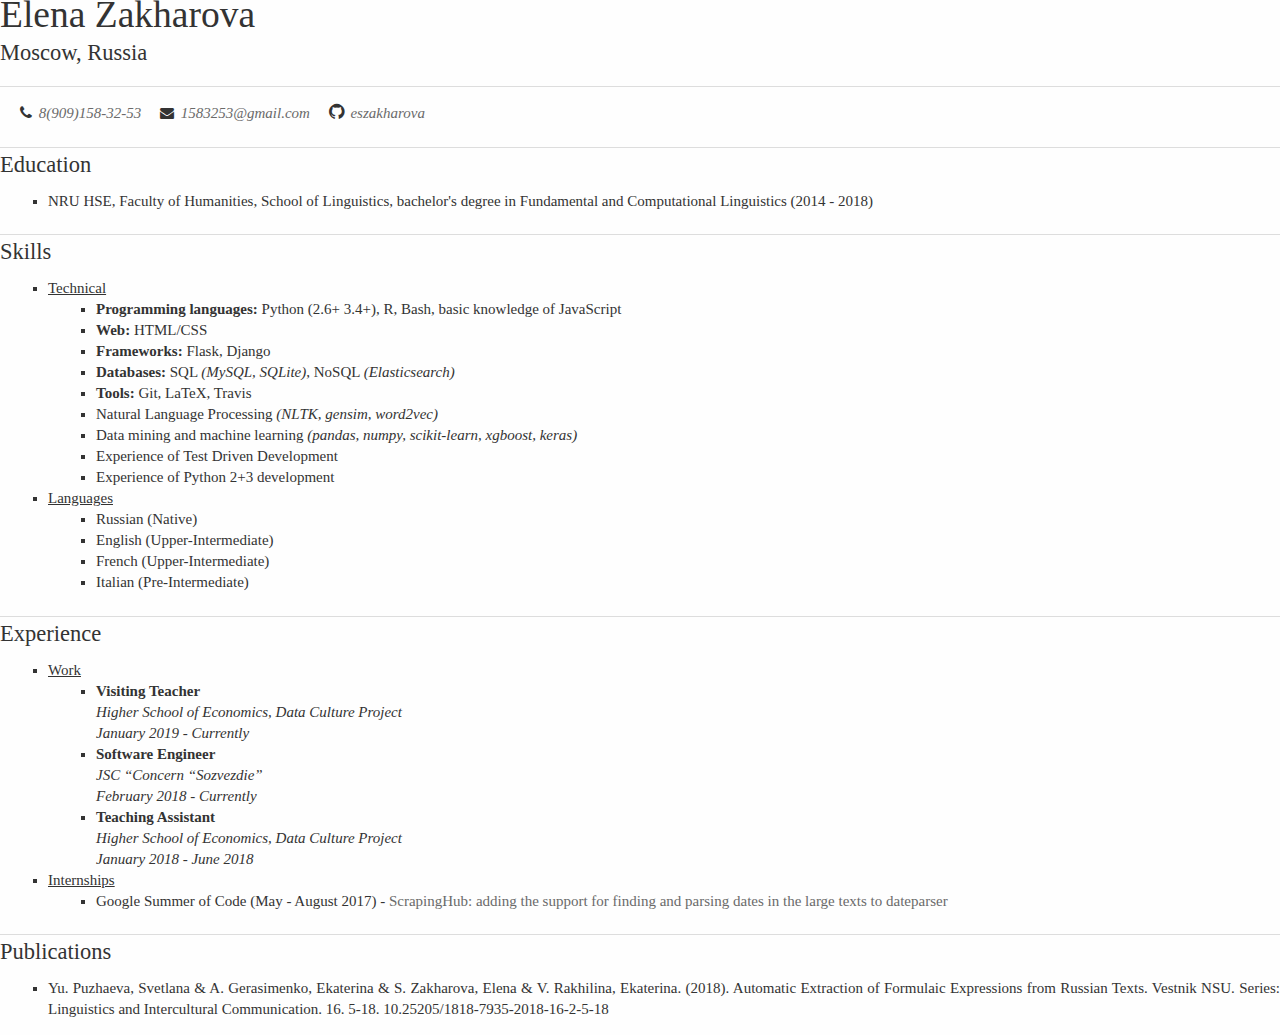
==== for_pdf/cv_en.html @ 2a79f23a "cv pdf icons" ====
<!doctype html>
<html>
<head>
<meta charset='UTF-8'><meta name='viewport' content='width=device-width initial-scale=1'>

 <link rel="stylesheet" href="whitey_custom2.css">
    <link rel="stylesheet" href="https://cdnjs.cloudflare.com/ajax/libs/font-awesome/4.7.0/css/font-awesome.min.css">
<title>Elena Zakharova</title></head>
<body><h1>Elena Zakharova</h1>
<h2>Moscow, Russia</h2>
<hr/>
<p><span style='padding-left:20px;'><i class="fa fa-phone" aria-hidden="true"
                                       style="padding-right:3px; font-size:15px;"></i>
        <em>8(909)158-32-53</em> </span>
    <span style='padding-left:15px;'><i class="fa fa-envelope" aria-hidden="true"
                                        style="padding-right:3px; font-size:14px;"></i>
        <em><a href='mailto:1583253@gmail.com' target='_blank' >1583253@gmail.com</a></em> </span>
    <span style='padding-left:15px;'><i class="fa fa-github" aria-hidden="true"
                                        style="padding-right:3px; font-size:18px;"></i>
        <em><a href='https://github.com/eszakharova' target='_blank' >eszakharova</a></em></span></p>
<hr/>
<h2>Education</h2>
<ul><li>
NRU HSE, Faculty of Humanities, School of Linguistics, bachelor's degree in Fundamental and Computational Linguistics (2014 - 2018)</li>
</ul>
<hr/>
<h2>Skills</h2>
<ul>

    <li>
        <u>Technical</u><ul>
        <li>
            <b>Programming languages:</b> Python (2.6+ 3.4+), R, Bash, basic knowledge of JavaScript</li>
        <li>
            <b>Web:</b> HTML/CSS</li>
        <li>
            <b>Frameworks:</b> Flask, Django</li>
        <li>
            <b>Databases:</b> SQL <i>(MySQL, SQLite)</i>, NoSQL <i>(Elasticsearch)</i></li>
        <li>
            <b>Tools:</b> Git, LaTeX, Travis</li>
        <li>
            Natural Language Processing <i>(NLTK, gensim, word2vec)</i></li>
        <li>
            Data mining and machine learning
            <i>(pandas, numpy, scikit-learn, xgboost, keras)</i></li>
        <li>
            Experience of Test Driven Development</li>
        <li>
            Experience of Python 2+3 development</li>
        <!--<li>-->
            <!--Knowledge of classic algorithms and data structures</li>-->
    </ul>
    </li>
    <!--<li><u>Linguistic research</u>-->
        <!--<ul><li>fieldwork with native speakers</li>-->
            <!--<li></li>-->
            <!--<li>-->
                <!--French (Upper-Intermediate)</li>-->
            <!--<li>-->
                <!--Italian (Pre-Intermediate)</li>-->
        <!--</ul>-->
    <!--</li>-->
    <li><u>Languages</u>
        <ul><li>
            Russian (Native)</li>
            <li>
                English (Upper-Intermediate)</li>
            <li>
                French (Upper-Intermediate)</li>
            <li>
                Italian (Pre-Intermediate)</li>
        </ul>
    </li>

</ul>
<hr/>
<h2>Experience</h2>
<ul>
    <li><u>Work</u><ul>
        <li><b>Visiting Teacher</b><br>
            <i>Higher School of Economics, Data Culture Project</i> <br>
            <i>January 2019 - Currently</i></li>
        <li><b>Software Engineer</b><br>
            <i>JSC “Concern “Sozvezdie”</i><br>
            <i>February 2018 - Currently</i></li>
        <li><b>Teaching Assistant</b><br>
            <i>Higher School of Economics, Data Culture Project</i> <br>
            <i>January 2018 - June 2018</i></li>
    </ul>
    </li>
<li><u>Internships</u><ul>
<li>
Google Summer of Code (May - August 2017) - <a href='https://summerofcode.withgoogle.com/archive/2017/projects/4851089862033408/' target='_blank'>ScrapingHub: adding the support for finding and parsing dates in the large texts to dateparser</a>
<span style='padding-left:3px;'></span></li>
</ul>
</li>
</ul>
<hr/>
<h2>Publications</h2>
    <ul><li>Yu. Puzhaeva, Svetlana & A. Gerasimenko, Ekaterina & S. Zakharova, Elena & V. Rakhilina, Ekaterina. (2018). Automatic Extraction of Formulaic Expressions from Russian Texts. Vestnik NSU. Series: Linguistics and Intercultural Communication. 16. 5-18. 10.25205/1818-7935-2018-16-2-5-18</li></ul>
<!--<h2>Research projects</h2>-->
<!--<ul><li>-->
    <!--<a href='https://github.com/eszakharova/Low-quality-Article-Detection-in-Wikipedia' target='_blank'>Low-quality article detection in Wikipedia for automatic filling of corpora of Minority languages of Russia</a> </li>-->
<!--<li>-->
    <!--<a href='https://github.com/eszakharova/TextPopularityEstimation' target='_blank'>Automatic social media text posts popularity estimation (prediction number of likes of the text posts</a> -->
<!--</li>-->
<!--</ul>-->
<!-- <hr />
<p><em><a href='https://ru.linkedin.com/in/%D0%B5%D0%BB%D0%B5%D0%BD%D0%B0-%D0%B7%D0%B0%D1%85%D0%B0%D1%80%D0%BE%D0%B2%D0%B0-b764a6aa' target='_blank' >https://ru.linkedin.com/in/елена-захарова-b764a6aa</a></em></p>
<p></p> -->
</body>
</html>
---- for_pdf/whitey_custom2.css ----
html {
	font-size: 15px;
}

html, body {
	margin: auto;
	background: #fefefe;
}
body {
	font-family: "Vollkorn", Palatino, Times;
	color: #333;
	line-height: 1.4;
	text-align: justify;
}
#write {
	max-width: 960px;
	margin: 0 auto;
	margin-bottom: 2em;
	line-height: 1.53;
	overflow-x: hidden;
}

#write>h2:first-child,
#write>h3:first-child,
#write>h4:first-child,
#write>p:first-child{
	margin-top: 1em;
}

/* Typography
-------------------------------------------------------- */

#write>h1:first-child,
h1 {
	margin-top: -0.3em;
	font-weight: normal;
	margin-bottom: -0.3em;
}

h1 {
	font-size:2.5em;
}

h2 {
	margin-top: -1em;
	font-weight: normal;
	margin-bottom: -0.2em;
}

h3 {
	font-weight: normal;
	font-style: italic;
	margin-top: -0.8em;
	margin-bottom: -0.3em;
    font-size: 1.1em;
}

h1, 
h2, 
h3{
	text-align: left;
}

/*h2:after{
	border-bottom: 1px solid #2f2f2f;
    content: '';
    width: 100px;
    display: block;
    margin: 0 auto;
    height: 1px;
}*/

h1+h2, h2+h3 {
	margin-top: 0.3em;
}

p,
.mathjax-block {
	margin-top: -0.5em;
	-webkit-hypens: auto;
	-moz-hypens: auto;
	hyphens: auto;
    text-align: left;
}
ul {
	list-style: square;
	padding-left: 3.2em;
}
ol {
	padding-left: 1.2em;
}
blockquote {
	margin-left: 1em;
	padding-left: 1em;
	border-left: 1px solid #ddd;
}
code,
pre {
	font-family: "Consolas", "Menlo", "Monaco", monospace, serif;
	font-size: .9em;
	background: white;
}
.md-fences{
	margin-left: 1em;
	padding-left: 1em;
	border: 1px solid #ddd;
	padding-bottom: 5px;
	padding-top: 5px;
	margin-bottom: 1.5em;
}

a {
	color: #6A6A6A;
	text-decoration: none;
}
a:hover {
	text-decoration: none;
}
a img {
	border: none;
}
h1 a,
h1 a:hover {
	color: #333;
	text-decoration: none;
}
hr {
	color: #ddd;
	height: 1px;
	margin: 1.5em 0;
	border-top: solid 1px #ddd;
	border-bottom: none;
	border-left: 0;
	border-right: 0;
}
em{
    color: #6A6A6A;
    text-decoration: none;
}
.md-table-edit {
	background: #ededed;
    padding-top: 3px;
}
table {
	margin-bottom: 1.333333rem
}
table th,
table td {
	padding: 8px;
	line-height: 1.333333rem;
	vertical-align: top;
	border-top: 1px solid #ddd
}
table th {
	font-weight: bold
}
table thead th {
	vertical-align: bottom
}
table caption+thead tr:first-child th,
table caption+thead tr:first-child td,
table colgroup+thead tr:first-child th,
table colgroup+thead tr:first-child td,
table thead:first-child tr:first-child th,
table thead:first-child tr:first-child td {
	border-top: 0
}
table tbody+tbody {
	border-top: 2px solid #ddd
}

.task-list{
	padding:0;
}

.task-list-item {
	padding-left: 1.6rem;
}

.task-list-item input:before {
	content: '\221A';
	display: inline-block;
	width: 1.33333333rem;
  	height: 1.6rem;
	vertical-align: middle;
	text-align: left;
	color: #ddd;
	background-color: #fefefe;
}

.task-list-item input:checked:before,
.task-list-item input[checked]:before{
	color: inherit;
}
.md-tag {
	color: inherit;
	font: inherit;
}
#write pre.md-meta-block {
	min-height: 35px;
	padding: 0.5em 1em;
}
#write pre.md-meta-block {
	white-space: pre;
	background: #f8f8f8;
	border: 0px;
	color: #999;
	border-left: 1000px #f8f8f8 solid;
	margin-left: -1000px;
	border-right: 1000px #f8f8f8 solid;
	margin-right: -1000px;
	margin-bottom: 2em;
	margin-top: -1.3333333333333rem;
	padding-top: 26px;
	padding-bottom: 10px;
	line-height: 1.8em;
	font-size: 0.9em;
	font-size: 0.76em;
	padding-left: 0;
}
.md-img-error.md-image>.md-meta{
	vertical-align: bottom;
}
#write>h5.md-focus:before {
	top: 2px;
}

.md-toc {
	margin-top: 40px;
}

.md-toc-content {
	padding-bottom: 20px;
}

.outline-expander:before {
	color: inherit;
	font-size: 14px;
	top: auto;
	content: "\f0da";
	font-family: FontAwesome;
}

.outline-expander:hover:before,
.outline-item-open>.outline-item>.outline-expander:before {
  	content: "\f0d7";
}

/** source code mode */
#typora-source {
	font-family: Courier, monospace;
    color: #6A6A6A;
}

.cm-s-typora-default .cm-header, 
.cm-s-typora-default .cm-property,
.CodeMirror.cm-s-typora-default div.CodeMirror-cursor {
	color: #428bca;
}

.cm-s-typora-default .cm-atom, .cm-s-typora-default .cm-number {
	color: #777777;
}
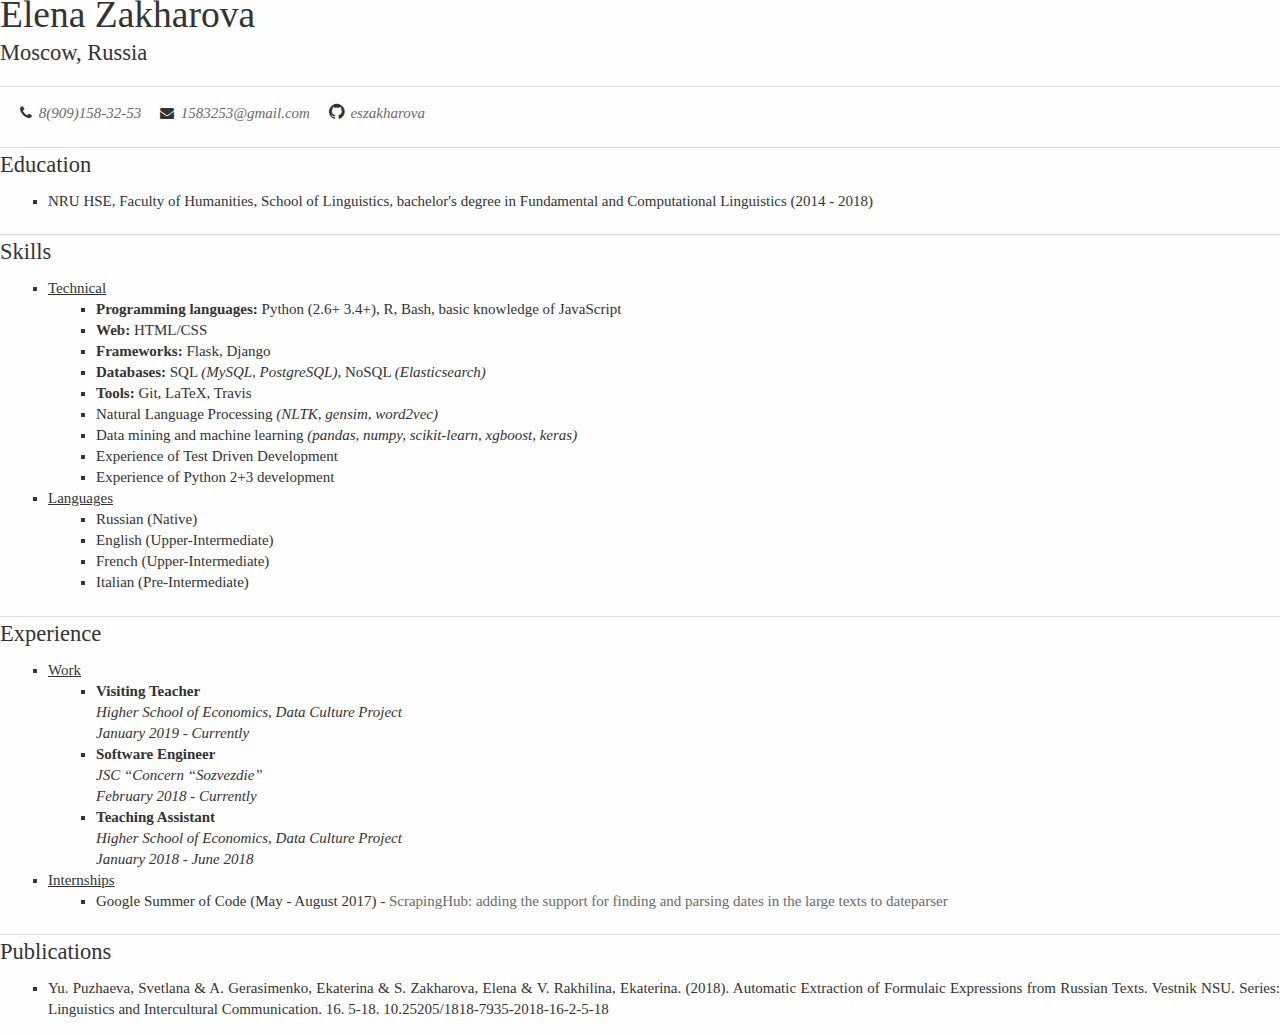
==== commit fba68e1c: "update pdf cv en" ====
--- a/for_pdf/cv_en.html
+++ b/for_pdf/cv_en.html
@@ -36,7 +36,7 @@
         <li>
             <b>Frameworks:</b> Flask, Django</li>
         <li>
-            <b>Databases:</b> SQL <i>(MySQL, SQLite)</i>, NoSQL <i>(Elasticsearch)</i></li>
+            <b>Databases:</b> SQL <i>(MySQL, PostgreSQL)</i>, NoSQL <i>(Elasticsearch)</i></li>
         <li>
             <b>Tools:</b> Git, LaTeX, Travis</li>
         <li>
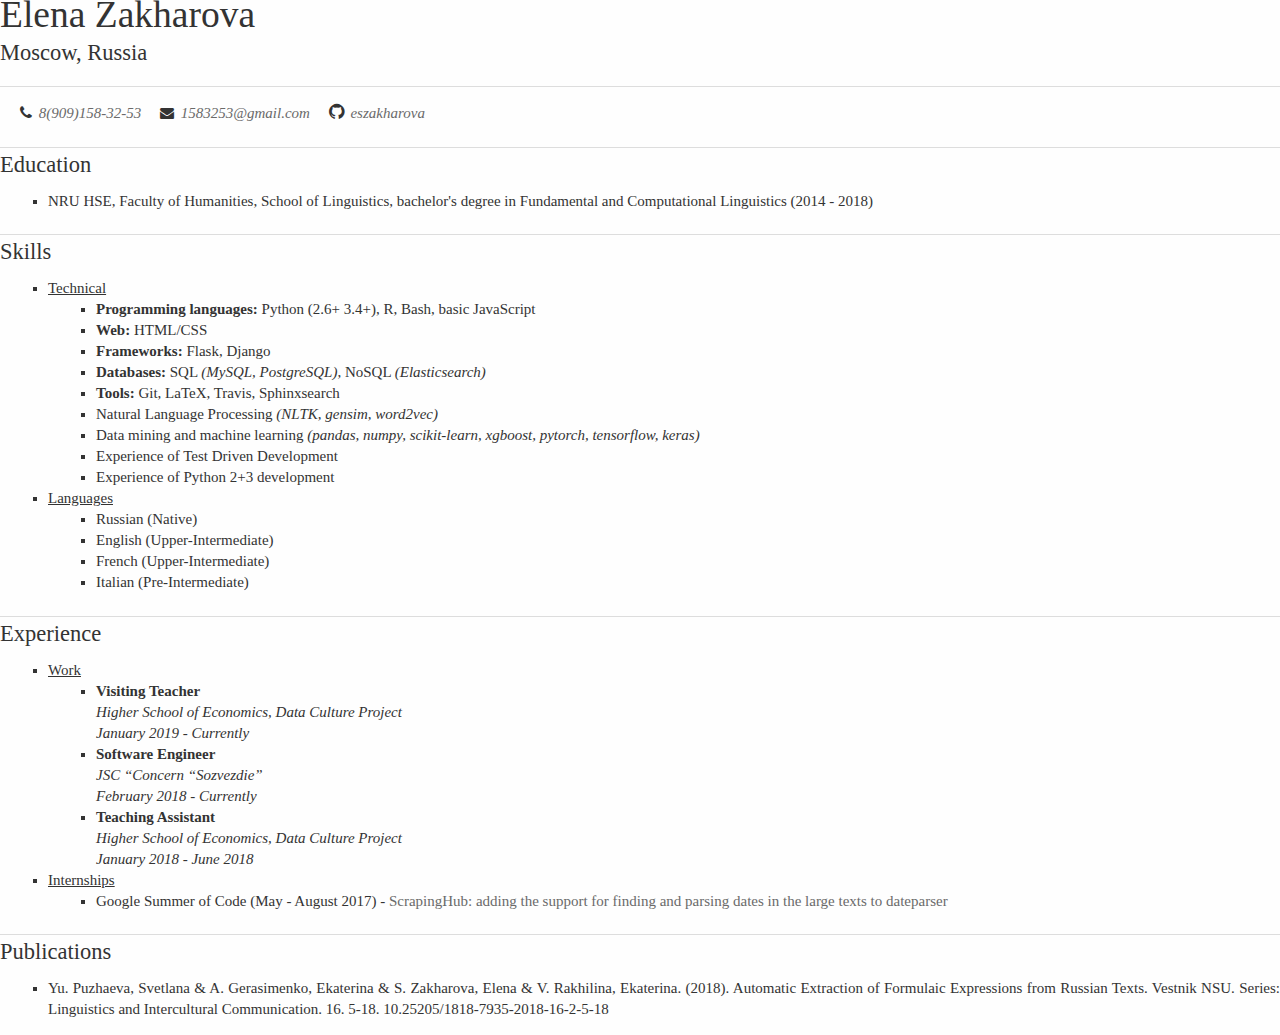
==== commit d8e98809: "update cv info" ====
--- a/for_pdf/cv_en.html
+++ b/for_pdf/cv_en.html
@@ -30,7 +30,7 @@
     <li>
         <u>Technical</u><ul>
         <li>
-            <b>Programming languages:</b> Python (2.6+ 3.4+), R, Bash, basic knowledge of JavaScript</li>
+            <b>Programming languages:</b> Python (2.6+ 3.4+), R, Bash, basic JavaScript</li>
         <li>
             <b>Web:</b> HTML/CSS</li>
         <li>
@@ -38,12 +38,12 @@
         <li>
             <b>Databases:</b> SQL <i>(MySQL, PostgreSQL)</i>, NoSQL <i>(Elasticsearch)</i></li>
         <li>
-            <b>Tools:</b> Git, LaTeX, Travis</li>
+            <b>Tools:</b> Git, LaTeX, Travis, Sphinxsearch</li>
         <li>
             Natural Language Processing <i>(NLTK, gensim, word2vec)</i></li>
         <li>
             Data mining and machine learning
-            <i>(pandas, numpy, scikit-learn, xgboost, keras)</i></li>
+            <i>(pandas, numpy, scikit-learn, xgboost, pytorch, tensorflow, keras)</i></li>
         <li>
             Experience of Test Driven Development</li>
         <li>
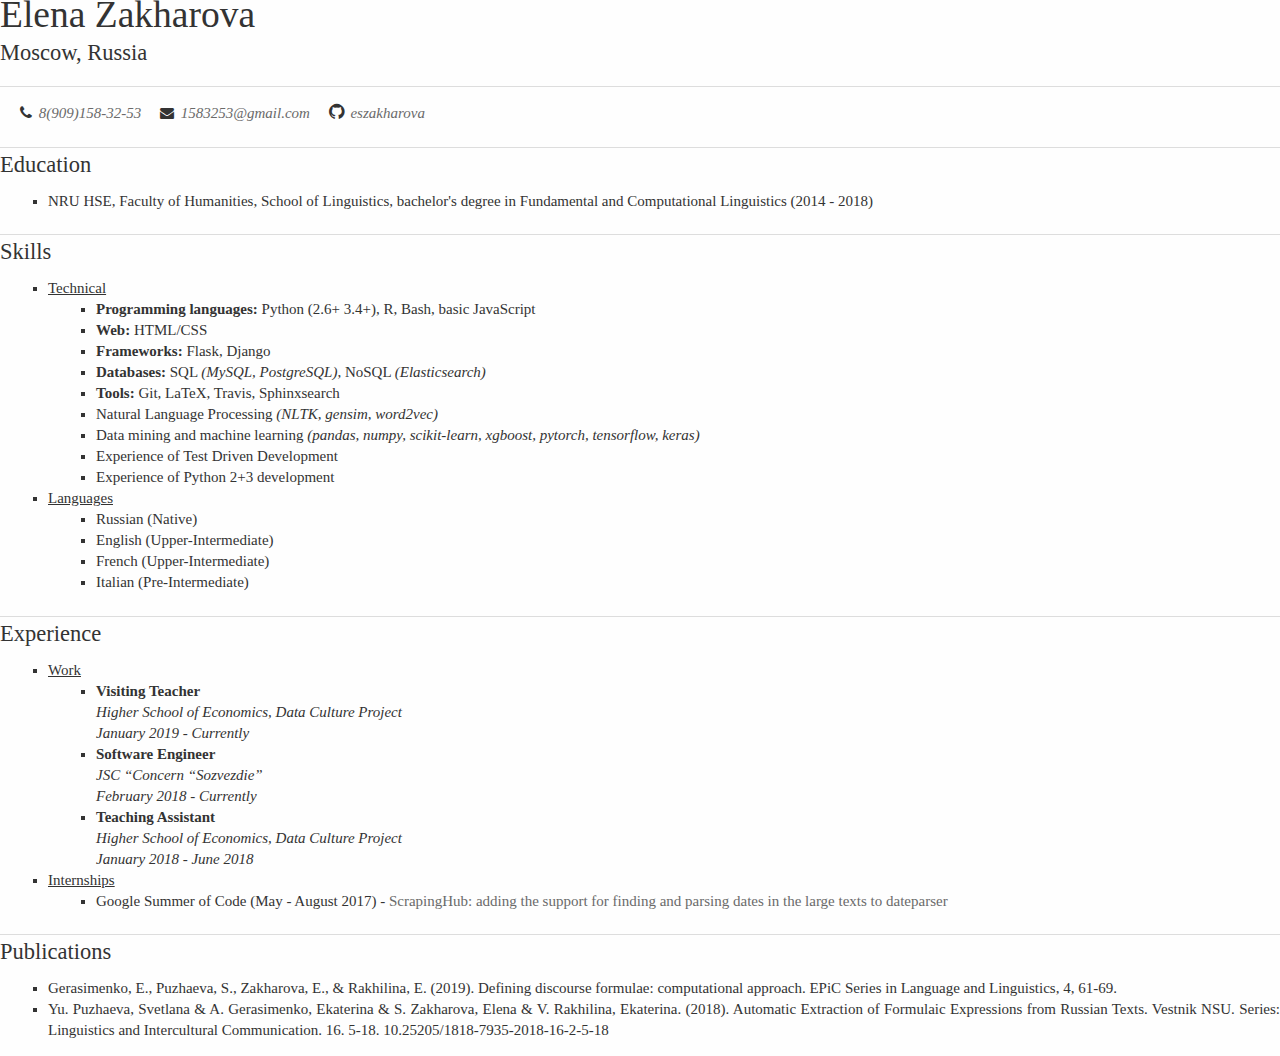
==== commit d31a782c: "update publications" ====
--- a/for_pdf/cv_en.html
+++ b/for_pdf/cv_en.html
@@ -98,7 +98,9 @@
 </ul>
 <hr/>
 <h2>Publications</h2>
-    <ul><li>Yu. Puzhaeva, Svetlana & A. Gerasimenko, Ekaterina & S. Zakharova, Elena & V. Rakhilina, Ekaterina. (2018). Automatic Extraction of Formulaic Expressions from Russian Texts. Vestnik NSU. Series: Linguistics and Intercultural Communication. 16. 5-18. 10.25205/1818-7935-2018-16-2-5-18</li></ul>
+    <ul><li>Gerasimenko, E., Puzhaeva, S., Zakharova, E., & Rakhilina, E. (2019). Defining discourse formulae: computational approach. EPiC Series in Language and Linguistics, 4, 61-69.</li>
+        <li>Yu. Puzhaeva, Svetlana & A. Gerasimenko, Ekaterina & S. Zakharova, Elena & V. Rakhilina, Ekaterina. (2018). Automatic Extraction of Formulaic Expressions from Russian Texts. Vestnik NSU. Series: Linguistics and Intercultural Communication. 16. 5-18. 10.25205/1818-7935-2018-16-2-5-18</li>
+    </ul>
 <!--<h2>Research projects</h2>-->
 <!--<ul><li>-->
     <!--<a href='https://github.com/eszakharova/Low-quality-Article-Detection-in-Wikipedia' target='_blank'>Low-quality article detection in Wikipedia for automatic filling of corpora of Minority languages of Russia</a> </li>-->
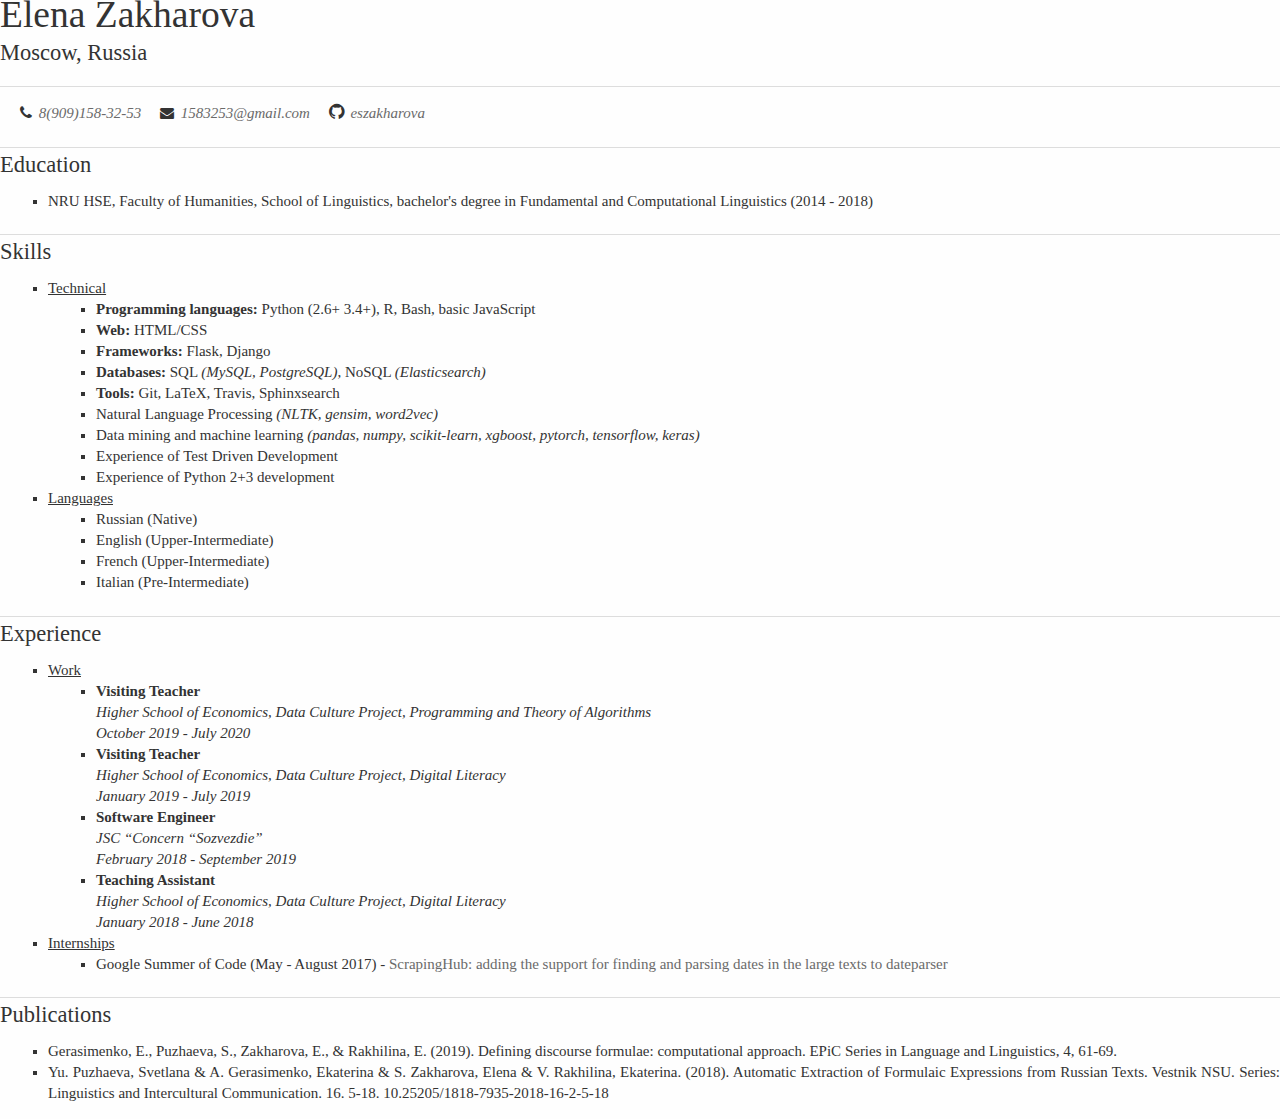
==== commit fce4fbaf: "update experience" ====
--- a/for_pdf/cv_en.html
+++ b/for_pdf/cv_en.html
@@ -79,13 +79,16 @@
 <ul>
     <li><u>Work</u><ul>
         <li><b>Visiting Teacher</b><br>
-            <i>Higher School of Economics, Data Culture Project</i> <br>
-            <i>January 2019 - Currently</i></li>
+            <i>Higher School of Economics, Data Culture Project, Programming and Theory of Algorithms</i> <br>
+            <i>October 2019 - July 2020</i></li>
+        <li><b>Visiting Teacher</b><br>
+            <i>Higher School of Economics, Data Culture Project, Digital Literacy</i> <br>
+            <i>January 2019 - July 2019</i></li>
         <li><b>Software Engineer</b><br>
             <i>JSC “Concern “Sozvezdie”</i><br>
-            <i>February 2018 - Currently</i></li>
+            <i>February 2018 - September 2019</i></li>
         <li><b>Teaching Assistant</b><br>
-            <i>Higher School of Economics, Data Culture Project</i> <br>
+            <i>Higher School of Economics, Data Culture Project, Digital Literacy</i> <br>
             <i>January 2018 - June 2018</i></li>
     </ul>
     </li>
@@ -98,7 +101,7 @@
 </ul>
 <hr/>
 <h2>Publications</h2>
-    <ul><li>Gerasimenko, E., Puzhaeva, S., Zakharova, E., & Rakhilina, E. (2019). Defining discourse formulae: computational approach. EPiC Series in Language and Linguistics, 4, 61-69.</li>
+     <ul><li>Gerasimenko, E., Puzhaeva, S., Zakharova, E., & Rakhilina, E. (2019). Defining discourse formulae: computational approach. EPiC Series in Language and Linguistics, 4, 61-69.</li>
         <li>Yu. Puzhaeva, Svetlana & A. Gerasimenko, Ekaterina & S. Zakharova, Elena & V. Rakhilina, Ekaterina. (2018). Automatic Extraction of Formulaic Expressions from Russian Texts. Vestnik NSU. Series: Linguistics and Intercultural Communication. 16. 5-18. 10.25205/1818-7935-2018-16-2-5-18</li>
     </ul>
 <!--<h2>Research projects</h2>-->
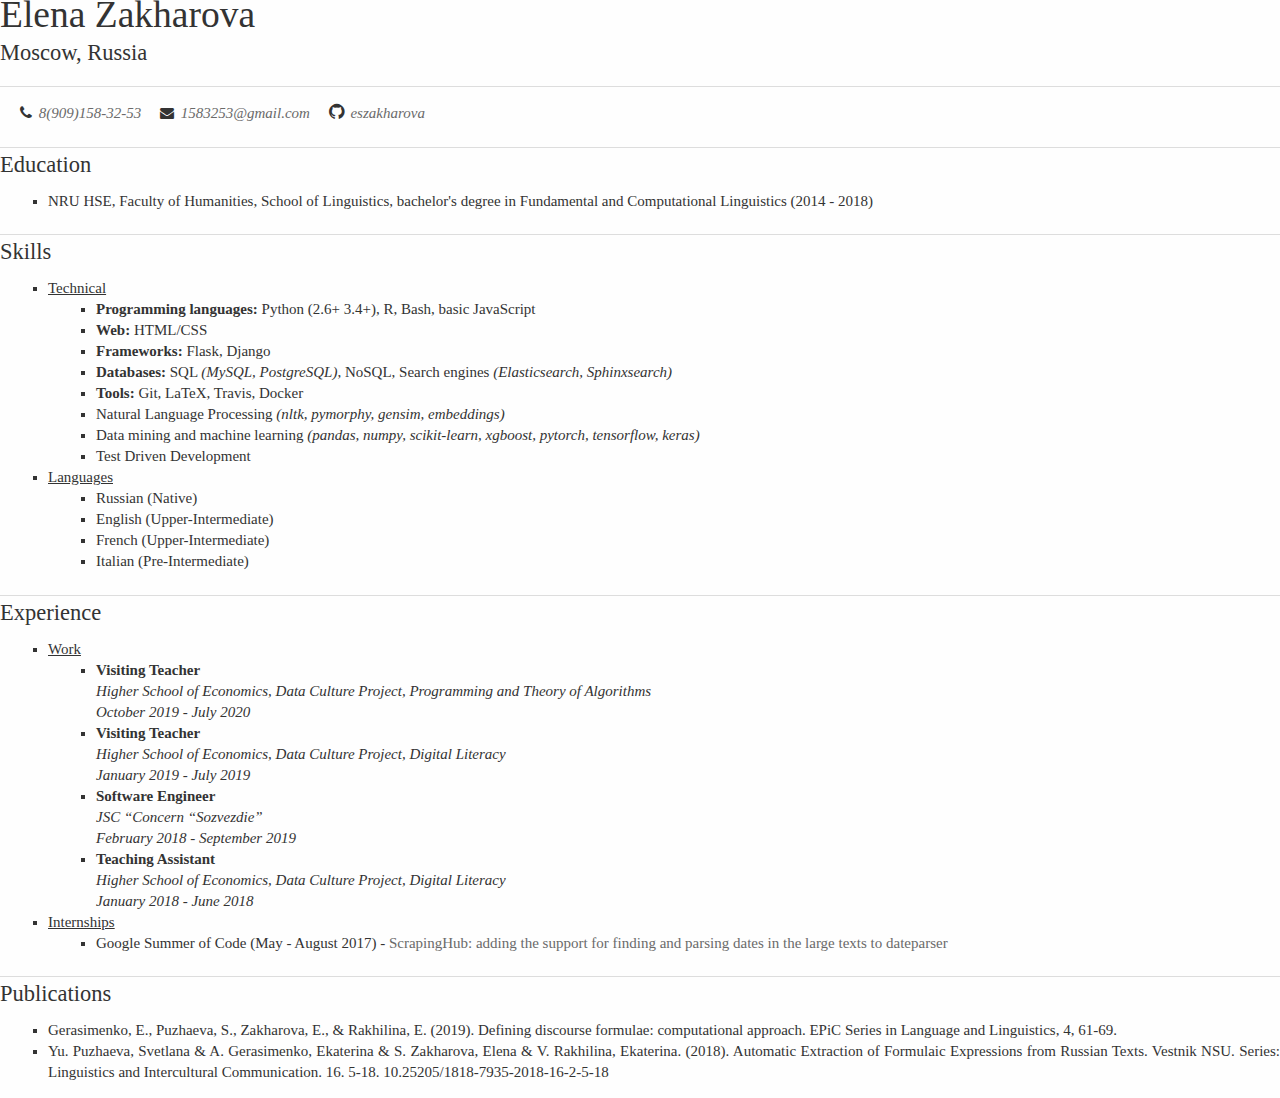
==== commit 297a61c5: "update cv" ====
--- a/for_pdf/cv_en.html
+++ b/for_pdf/cv_en.html
@@ -36,31 +36,18 @@
         <li>
             <b>Frameworks:</b> Flask, Django</li>
         <li>
-            <b>Databases:</b> SQL <i>(MySQL, PostgreSQL)</i>, NoSQL <i>(Elasticsearch)</i></li>
+            <b>Databases:</b> SQL <i>(MySQL, PostgreSQL)</i>, NoSQL, Search engines <i>(Elasticsearch, Sphinxsearch)</i></li>
         <li>
-            <b>Tools:</b> Git, LaTeX, Travis, Sphinxsearch</li>
+            <b>Tools:</b> Git, LaTeX, Travis, Docker</li>
         <li>
-            Natural Language Processing <i>(NLTK, gensim, word2vec)</i></li>
+            Natural Language Processing <i>(nltk, pymorphy, gensim, embeddings)</i></li>
         <li>
             Data mining and machine learning
             <i>(pandas, numpy, scikit-learn, xgboost, pytorch, tensorflow, keras)</i></li>
         <li>
-            Experience of Test Driven Development</li>
-        <li>
-            Experience of Python 2+3 development</li>
-        <!--<li>-->
-            <!--Knowledge of classic algorithms and data structures</li>-->
+            Test Driven Development</li>
     </ul>
     </li>
-    <!--<li><u>Linguistic research</u>-->
-        <!--<ul><li>fieldwork with native speakers</li>-->
-            <!--<li></li>-->
-            <!--<li>-->
-                <!--French (Upper-Intermediate)</li>-->
-            <!--<li>-->
-                <!--Italian (Pre-Intermediate)</li>-->
-        <!--</ul>-->
-    <!--</li>-->
     <li><u>Languages</u>
         <ul><li>
             Russian (Native)</li>
@@ -101,8 +88,11 @@
 </ul>
 <hr/>
 <h2>Publications</h2>
-     <ul><li>Gerasimenko, E., Puzhaeva, S., Zakharova, E., & Rakhilina, E. (2019). Defining discourse formulae: computational approach. EPiC Series in Language and Linguistics, 4, 61-69.</li>
-        <li>Yu. Puzhaeva, Svetlana & A. Gerasimenko, Ekaterina & S. Zakharova, Elena & V. Rakhilina, Ekaterina. (2018). Automatic Extraction of Formulaic Expressions from Russian Texts. Vestnik NSU. Series: Linguistics and Intercultural Communication. 16. 5-18. 10.25205/1818-7935-2018-16-2-5-18</li>
+     <ul><li>Gerasimenko, E., Puzhaeva, S., Zakharova, E., & Rakhilina, E. (2019). Defining discourse formulae: computational approach.
+         EPiC Series in Language and Linguistics, 4, 61-69.</li>
+        <li>Yu. Puzhaeva, Svetlana & A. Gerasimenko, Ekaterina & S. Zakharova, Elena & V. Rakhilina, Ekaterina. (2018).
+            Automatic Extraction of Formulaic Expressions from Russian Texts. Vestnik NSU. Series: Linguistics and
+            Intercultural Communication. 16. 5-18. 10.25205/1818-7935-2018-16-2-5-18</li>
     </ul>
 <!--<h2>Research projects</h2>-->
 <!--<ul><li>-->
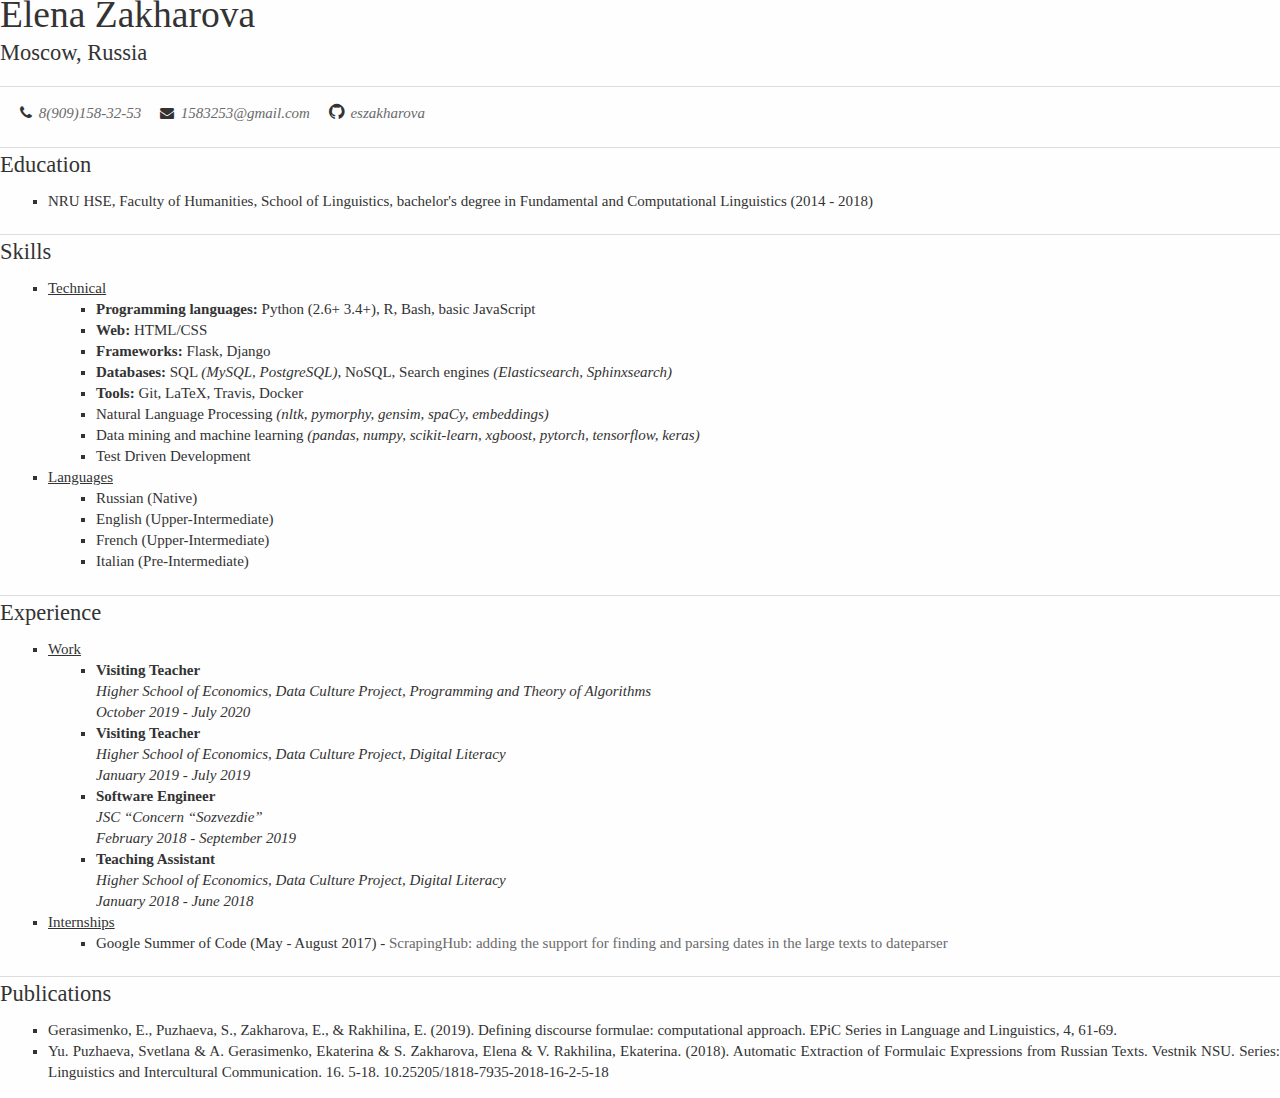
==== commit 2623654b: "update cv" ====
--- a/for_pdf/cv_en.html
+++ b/for_pdf/cv_en.html
@@ -40,7 +40,7 @@
         <li>
             <b>Tools:</b> Git, LaTeX, Travis, Docker</li>
         <li>
-            Natural Language Processing <i>(nltk, pymorphy, gensim, embeddings)</i></li>
+            Natural Language Processing <i>(nltk, pymorphy, gensim, spaCy, embeddings)</i></li>
         <li>
             Data mining and machine learning
             <i>(pandas, numpy, scikit-learn, xgboost, pytorch, tensorflow, keras)</i></li>
